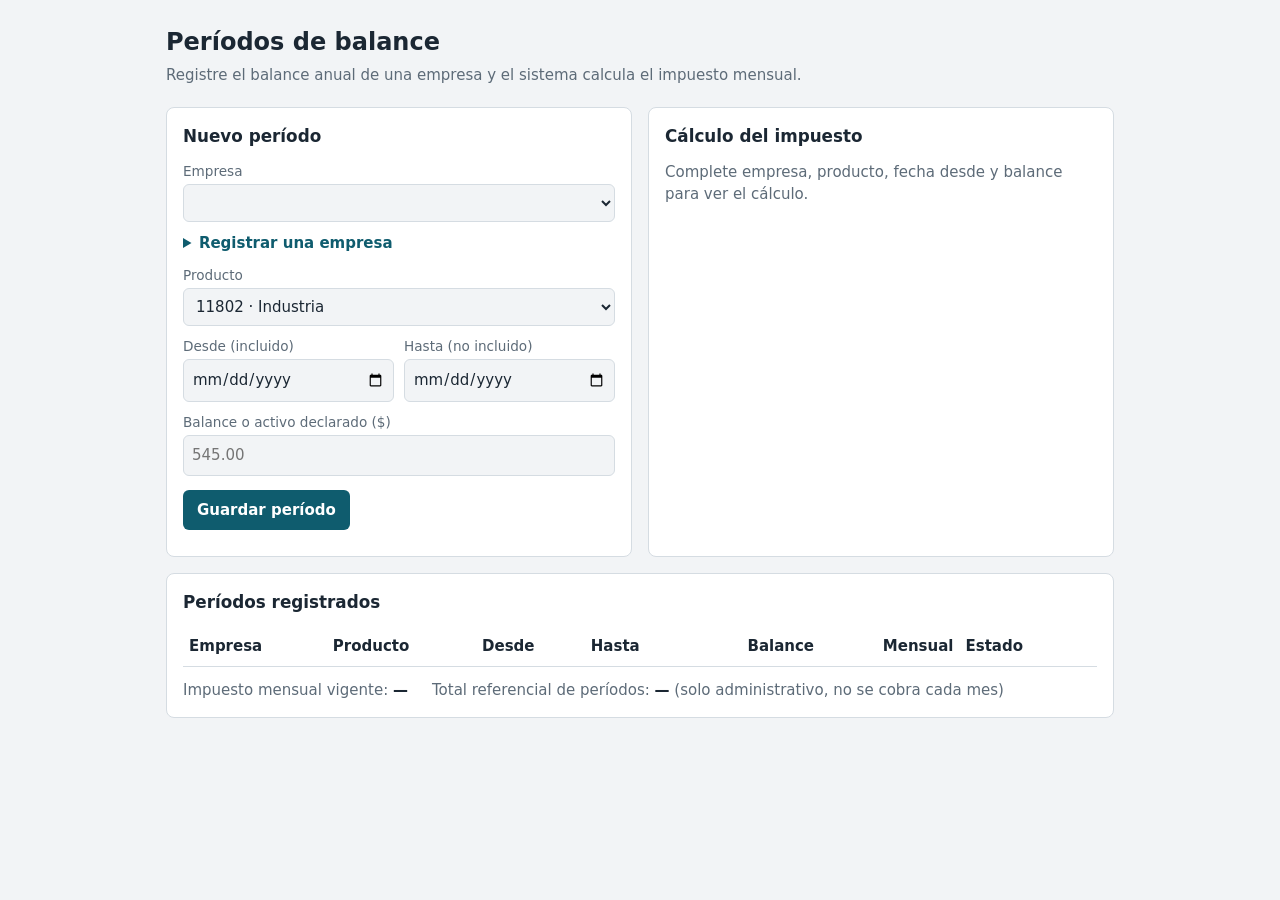
==== periodos.html @ ffd736d4 "Caso_reto_clase" ====
<!DOCTYPE html>
<html lang="es">

<head>
    <meta charset="utf-8">
    <meta name="viewport" content="width=device-width, initial-scale=1">
    <title>Períodos de balance</title>
    <style>
        :root {
            --bg: #f2f4f6;
            --card: #fff;
            --ink: #1b2733;
            --mute: #5d6b78;
            --line: #d5dce2;
            --acc: #0f5c6e;
            --err: #b3261e;
            --ok: #1f7a4d
        }

        @media(prefers-color-scheme:dark) {
            :root {
                --bg: #141b21;
                --card: #1c262e;
                --ink: #e8eef2;
                --mute: #9aa9b5;
                --line: #2f3d48;
                --acc: #5fc0d6;
                --err: #ff8a80;
                --ok: #6fd49b
            }
        }

        * {
            box-sizing: border-box
        }

        body {
            margin: 0;
            background: var(--bg);
            color: var(--ink);
            font: 15px/1.5 "Segoe UI", system-ui, sans-serif
        }

        main {
            max-width: 980px;
            margin: 0 auto;
            padding: 24px 16px 48px
        }

        h1 {
            font-size: 1.5rem;
            margin: 0 0 4px
        }

        p.sub {
            margin: 0 0 20px;
            color: var(--mute)
        }

        .grid {
            display: grid;
            grid-template-columns: 1fr 1fr;
            gap: 16px
        }

        @media(max-width:760px) {
            .grid {
                grid-template-columns: 1fr
            }
        }

        section {
            background: var(--card);
            border: 1px solid var(--line);
            border-radius: 8px;
            padding: 16px
        }

        h2 {
            font-size: 1.05rem;
            margin: 0 0 12px
        }

        label {
            display: block;
            font-size: .85rem;
            color: var(--mute);
            margin: 10px 0 3px
        }

        input,
        select {
            width: 100%;
            padding: 8px;
            border: 1px solid var(--line);
            border-radius: 6px;
            background: var(--bg);
            color: var(--ink);
            font: inherit
        }

        input:focus-visible,
        select:focus-visible,
        button:focus-visible {
            outline: 2px solid var(--acc);
            outline-offset: 1px
        }

        .row {
            display: grid;
            grid-template-columns: 1fr 1fr;
            gap: 10px
        }

        button {
            padding: 9px 14px;
            border: 0;
            border-radius: 6px;
            background: var(--acc);
            color: #fff;
            font: inherit;
            font-weight: 600;
            cursor: pointer;
            margin-top: 14px
        }

        @media(prefers-color-scheme:dark) {
            button {
                color: #0b1a20
            }
        }

        button.sec {
            background: none;
            color: var(--err);
            padding: 2px 6px;
            margin: 0;
            font-weight: 500
        }

        dl {
            margin: 0;
            display: grid;
            grid-template-columns: auto 1fr;
            gap: 4px 14px
        }

        dt {
            color: var(--mute)
        }

        dd {
            margin: 0;
            text-align: right;
            font-variant-numeric: tabular-nums
        }

        .big {
            font-size: 1.9rem;
            font-weight: 700;
            color: var(--acc);
            font-variant-numeric: tabular-nums;
            margin: 8px 0 0
        }

        .msg {
            margin-top: 10px;
            font-weight: 600
        }

        .err {
            color: var(--err)
        }

        .ok {
            color: var(--ok)
        }

        .vacio {
            color: var(--mute)
        }

        summary {
            cursor: pointer;
            color: var(--acc);
            margin-top: 10px;
            font-weight: 600
        }

        table {
            width: 100%;
            border-collapse: collapse;
            font-variant-numeric: tabular-nums
        }

        th,
        td {
            padding: 8px 6px;
            border-bottom: 1px solid var(--line);
            text-align: left
        }

        td.n,
        th.n {
            text-align: right
        }

        .scroll {
            overflow-x: auto
        }

        .tot {
            display: flex;
            gap: 24px;
            flex-wrap: wrap;
            margin-top: 12px;
            color: var(--mute)
        }

        .tot b {
            color: var(--ink)
        }
    </style>
</head>

<body>
    <main>
        <h1>Períodos de balance</h1>
        <p class="sub">Registre el balance anual de una empresa y el sistema calcula el impuesto mensual.</p>

        <div class="grid">
            <section>
                <h2>Nuevo período</h2>
                <label for="cli">Empresa</label><select id="cli"></select>
                <details id="nuevaEmp">
                    <summary>Registrar una empresa</summary>
                    <div class="row">
                        <div><label for="ecod">Código</label><input id="ecod" placeholder="C002"></div>
                        <div><label for="enom">Nombre</label><input id="enom" placeholder="Empresa S.A."></div>
                    </div>
                    <button id="egu" type="button">Guardar empresa</button>
                </details>
                <label for="pro">Producto</label>
                <select id="pro">
                    <option value="11802">11802 · Industria</option>
                    <option value="11801">11801 · Comercio</option>
                </select>
                <div class="row">
                    <div><label for="desde">Desde (incluido)</label><input type="date" id="desde"></div>
                    <div><label for="hasta">Hasta (no incluido)</label><input type="date" id="hasta"></div>
                </div>
                <label for="bal">Balance o activo declarado ($)</label>
                <input type="number" id="bal" min="0" step="0.01" placeholder="545.00">
                <button id="guardar" type="button">Guardar período</button>
                <div id="msg" class="msg" role="status"></div>
            </section>

            <section aria-live="polite">
                <h2>Cálculo del impuesto</h2>
                <div id="calc" class="vacio">Complete empresa, producto, fecha desde y balance para ver el cálculo.
                </div>
            </section>
        </div>

        <section style="margin-top:16px">
            <h2>Períodos registrados</h2>
            <div class="scroll">
                <table>
                    <thead>
                        <tr>
                            <th>Empresa</th>
                            <th>Producto</th>
                            <th>Desde</th>
                            <th>Hasta</th>
                            <th class="n">Balance</th>
                            <th class="n">Mensual</th>
                            <th>Estado</th>
                            <th></th>
                        </tr>
                    </thead>
                    <tbody id="lista"></tbody>
                </table>
            </div>
            <div class="tot">
                <span>Impuesto mensual vigente: <b id="vig">—</b></span>
                <span>Total referencial de períodos: <b id="tot">—</b> (solo administrativo, no se cobra cada
                    mes)</span>
            </div>
        </section>
    </main>

    <script>
        const $ = id => document.getElementById(id);
        const post = (url, body) => fetch(url, { method: 'POST', body: JSON.stringify(body) }).then(r => r.json());
        const money = v => '$' + Number(v).toLocaleString('en-US', { minimumFractionDigits: 2, maximumFractionDigits: 2 });
        const esc = s => String(s ?? '').replace(/[&<>"]/g, c => ({ '&': '&amp;', '<': '&lt;', '>': '&gt;', '"': '&quot;' }[c]));

        async function cargarClientes() {
            const cs = (await (await fetch('/clientes?buscar=')).json()).filter(c => c.tipo === 'empresa');
            $('cli').innerHTML = cs.length
                ? cs.map(c => `<option value="${c.idCliente}">${esc(c.codigo)} · ${esc(c.nombre)}</option>`).join('')
                : '<option value="">No hay empresas registradas</option>';
            if (!cs.length) $('nuevaEmp').open = true;
            calcular();
        }

        async function cargarPeriodos() {
            const ps = await (await fetch('/periodos?buscar=')).json();
            const hoy = new Date().toISOString().slice(0, 10);
            $('lista').innerHTML = ps.length ? ps.map(p => `<tr>
    <td>${esc(p.nombreCliente)}</td><td>${esc(p.nombreProducto)}</td>
    <td>${esc(p.desde)}</td><td>${esc(p.hasta)}</td>
    <td class="n">${money(p.balance)}</td><td class="n">${money(p.precio)}</td>
    <td>${esc(p.estado)}</td>
    <td><button class="sec" type="button" onclick="eliminar(${p.idPeriodo})">Eliminar</button></td></tr>`).join('')
                : '<tr><td colspan="8" class="vacio">Aún no hay períodos. Registre el primero con el formulario.</td></tr>';
            const v = ps.find(p => p.desde <= hoy && hoy < p.hasta);
            $('vig').textContent = v ? money(v.precio) : '—';
            $('tot').textContent = ps.length ? money(ps.reduce((s, p) => s + Number(p.precio), 0)) : '—';
        }

        async function calcular() {
            if (!$('cli').value || !$('desde').value || !$('bal').value) return;
            const r = await post('/periodo/calcular', {
                idCliente: $('cli').value, idProducto: $('pro').value,
                balance: $('bal').value, desde: $('desde').value
            });
            if (r.msg !== 'ok') { $('calc').innerHTML = `<span class="err">${esc(r.msg)}</span>`; return; }
            const t = r.tarifa;
            $('calc').innerHTML = `<dl>
    <dt>Balance</dt><dd>${money($('bal').value)}</dd>
    <dt>Rango aplicado</dt><dd>${money(t.desde)} a ${money(t.hasta)}</dd>
    <dt>Precio base</dt><dd>${money(t.precioBase)}</dd>
    <dt>Adicional por bloque</dt><dd>${money(t.adicional)}</dd>
    <dt>Porcentaje</dt><dd>${t.porcentaje}</dd>
    <dt>Fórmula (${esc(r.formula)})</dt><dd>${esc(r.detalle)}</dd></dl>
    <div class="big">${money(r.precio)} <small style="font-size:.9rem;font-weight:400">por mes</small></div>`;
        }

        async function guardar() {
            const r = await post('/periodo', {
                accion: 'nuevo', idCliente: $('cli').value, idProducto: $('pro').value,
                desde: $('desde').value, hasta: $('hasta').value, balance: $('bal').value
            });
            const ok = r.msg === 'ok';
            $('msg').className = 'msg ' + (ok ? 'ok' : 'err');
            $('msg').textContent = ok ? 'Período guardado.' : r.msg;
            if (ok) { $('bal').value = ''; $('calc').innerHTML = 'Complete los datos para ver el cálculo.'; cargarPeriodos(); }
        }

        async function eliminar(id) {
            if (!confirm('¿Eliminar este período?')) return;
            const r = await post('/periodo', { accion: 'eliminar', idPeriodo: id });
            $('msg').className = 'msg ' + (r.msg === 'ok' ? 'ok' : 'err');
            $('msg').textContent = r.msg === 'ok' ? 'Período eliminado.' : r.msg;
            cargarPeriodos();
        }

        $('desde').addEventListener('change', () => {
            if ($('desde').value && !$('hasta').value)
                $('hasta').value = (+$('desde').value.slice(0, 4) + 1) + $('desde').value.slice(4);
        });
        ['cli', 'pro', 'desde', 'bal'].forEach(id => $(id).addEventListener('input', calcular));
        async function guardarEmpresa() {
            const codigo = $('ecod').value.trim(), nombre = $('enom').value.trim();
            $('msg').className = 'msg err';
            if (!codigo || !nombre) { $('msg').textContent = 'Escriba el código y el nombre de la empresa.'; return; }
            const r = await post('/cliente', { accion: 'nuevo', codigo, nombre, direccion: '', telefono: '', email: '', tipo: 'empresa' });
            const ok = r.msg === 'ok';
            $('msg').className = 'msg ' + (ok ? 'ok' : 'err');
            $('msg').textContent = ok ? 'Empresa registrada.' : r.msg;
            if (ok) { $('ecod').value = ''; $('enom').value = ''; $('nuevaEmp').open = false; cargarClientes(); }
        }
        $('egu').addEventListener('click', guardarEmpresa);
        $('guardar').addEventListener('click', guardar);
        cargarClientes();
        cargarPeriodos();
    </script>
</body>

</html>
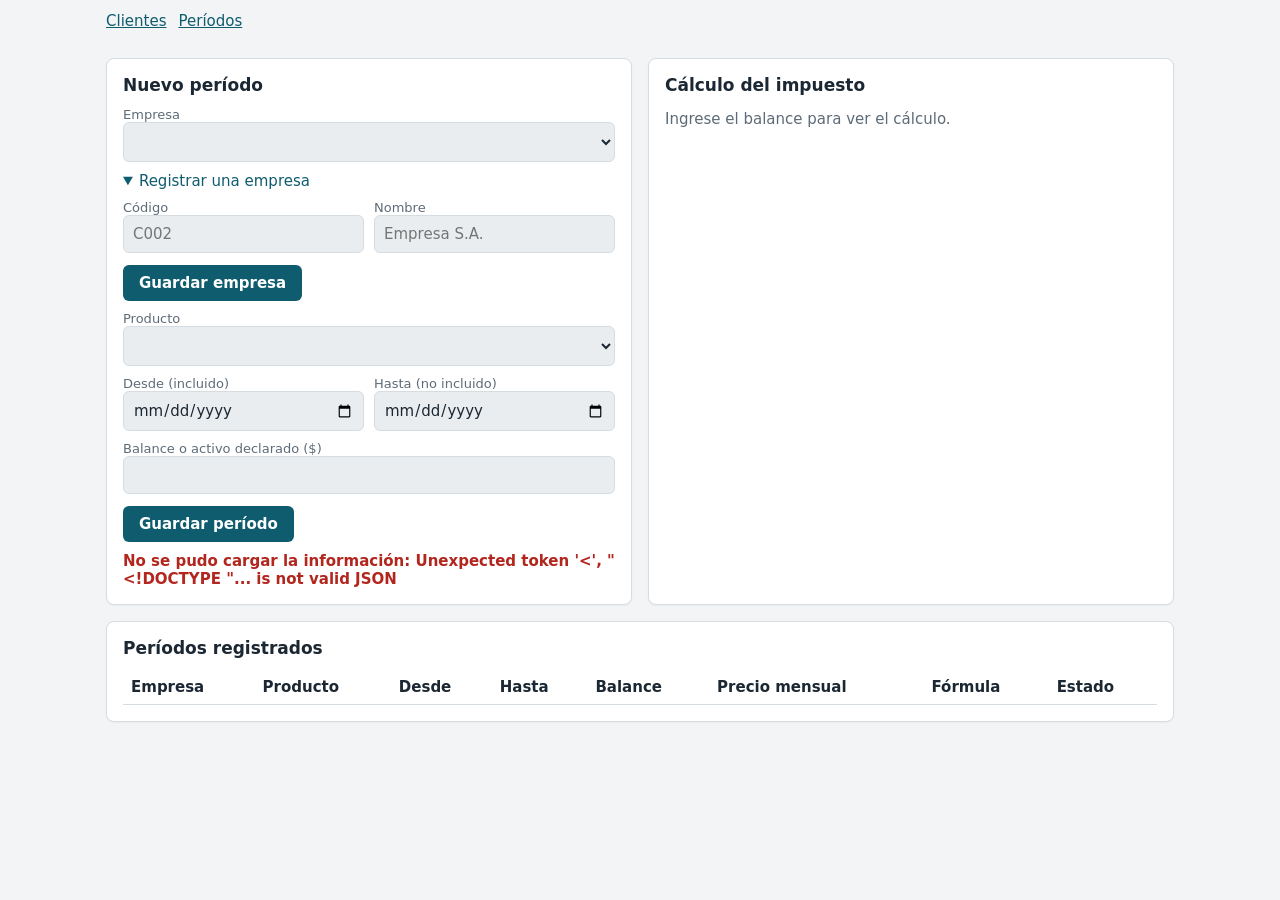
==== commit 53bdfe12: "Sistema de impuestos: periodos, tarifas y calculo" ====
--- a/periodos.html
+++ b/periodos.html
@@ -2,11 +2,13 @@
 <html lang="es">
 
 <head>
-    <meta charset="utf-8">
+    <meta charset="UTF-8">
     <meta name="viewport" content="width=device-width, initial-scale=1">
     <title>Períodos de balance</title>
     <style>
         :root {
+            color-scheme: light;
+            --field: #e9edf0;
             --bg: #f2f4f6;
             --card: #fff;
             --ink: #1b2733;
@@ -17,19 +19,6 @@
             --ok: #1f7a4d
         }
 
-        @media(prefers-color-scheme:dark) {
-            :root {
-                --bg: #141b21;
-                --card: #1c262e;
-                --ink: #e8eef2;
-                --mute: #9aa9b5;
-                --line: #2f3d48;
-                --acc: #5fc0d6;
-                --err: #ff8a80;
-                --ok: #6fd49b
-            }
-        }
-
         * {
             box-sizing: border-box
         }
@@ -38,132 +27,125 @@
             margin: 0;
             background: var(--bg);
             color: var(--ink);
-            font: 15px/1.5 "Segoe UI", system-ui, sans-serif
+            font: 15px system-ui, sans-serif
         }
 
         main {
-            max-width: 980px;
+            max-width: 1100px;
             margin: 0 auto;
-            padding: 24px 16px 48px
-        }
-
-        h1 {
-            font-size: 1.5rem;
-            margin: 0 0 4px
-        }
-
-        p.sub {
-            margin: 0 0 20px;
-            color: var(--mute)
-        }
-
-        .grid {
+            padding: 16px;
             display: grid;
-            grid-template-columns: 1fr 1fr;
-            gap: 16px
-        }
-
-        @media(max-width:760px) {
-            .grid {
-                grid-template-columns: 1fr
-            }
+            gap: 16px;
+            grid-template-columns: 1fr 1fr
+        }
+
+        nav {
+            max-width: 1100px;
+            margin: 0 auto;
+            padding: 12px 16px
+        }
+
+        nav a {
+            color: var(--acc);
+            margin-right: 12px
         }
 
         section {
             background: var(--card);
             border: 1px solid var(--line);
             border-radius: 8px;
-            padding: 16px
+            padding: 16px;
+            box-shadow: 0 1px 2px rgba(0, 0, 0, .04)
+        }
+
+        .ancho {
+            grid-column: 1/-1
         }
 
         h2 {
-            font-size: 1.05rem;
-            margin: 0 0 12px
+            margin: 0 0 12px;
+            font-size: 17px
         }
 
         label {
             display: block;
-            font-size: .85rem;
             color: var(--mute);
-            margin: 10px 0 3px
+            font-size: 13px;
+            margin-top: 10px
         }
 
         input,
         select {
             width: 100%;
-            padding: 8px;
+            padding: 9px;
             border: 1px solid var(--line);
             border-radius: 6px;
-            background: var(--bg);
+            background: var(--field);
             color: var(--ink);
             font: inherit
         }
 
-        input:focus-visible,
-        select:focus-visible,
-        button:focus-visible {
-            outline: 2px solid var(--acc);
-            outline-offset: 1px
-        }
-
-        .row {
+        .fila {
             display: grid;
             grid-template-columns: 1fr 1fr;
             gap: 10px
         }
 
         button {
-            padding: 9px 14px;
+            margin-top: 12px;
+            padding: 9px 16px;
             border: 0;
             border-radius: 6px;
             background: var(--acc);
             color: #fff;
             font: inherit;
             font-weight: 600;
+            cursor: pointer
+        }
+
+        button:focus-visible,
+        input:focus-visible,
+        select:focus-visible {
+            outline: 2px solid var(--acc);
+            outline-offset: 2px
+        }
+
+        summary {
             cursor: pointer;
-            margin-top: 14px
-        }
-
-        @media(prefers-color-scheme:dark) {
-            button {
-                color: #0b1a20
-            }
-        }
-
-        button.sec {
-            background: none;
-            color: var(--err);
-            padding: 2px 6px;
-            margin: 0;
-            font-weight: 500
+            color: var(--acc);
+            margin-top: 10px
         }
 
         dl {
             margin: 0;
             display: grid;
-            grid-template-columns: auto 1fr;
-            gap: 4px 14px
+            grid-template-columns: 1fr auto;
+            gap: 6px 12px
+        }
+
+        dd {
+            margin: 0;
+            text-align: right
         }
 
         dt {
             color: var(--mute)
         }
 
-        dd {
-            margin: 0;
-            text-align: right;
-            font-variant-numeric: tabular-nums
-        }
-
-        .big {
-            font-size: 1.9rem;
+        .precio {
+            font-size: 32px;
             font-weight: 700;
             color: var(--acc);
-            font-variant-numeric: tabular-nums;
-            margin: 8px 0 0
-        }
-
-        .msg {
+            margin-top: 12px
+        }
+
+        .precio small {
+            font-size: 14px;
+            font-weight: 400;
+            color: var(--mute)
+        }
+
+        #msg {
             margin-top: 10px;
             font-weight: 600
         }
@@ -176,95 +158,65 @@
             color: var(--ok)
         }
 
-        .vacio {
-            color: var(--mute)
-        }
-
-        summary {
-            cursor: pointer;
-            color: var(--acc);
-            margin-top: 10px;
-            font-weight: 600
-        }
-
         table {
             width: 100%;
-            border-collapse: collapse;
-            font-variant-numeric: tabular-nums
+            border-collapse: collapse
         }
 
         th,
         td {
-            padding: 8px 6px;
-            border-bottom: 1px solid var(--line);
-            text-align: left
-        }
-
-        td.n,
-        th.n {
-            text-align: right
-        }
-
-        .scroll {
+            text-align: left;
+            padding: 8px;
+            border-bottom: 1px solid var(--line)
+        }
+
+        .tabla {
             overflow-x: auto
         }
 
-        .tot {
-            display: flex;
-            gap: 24px;
-            flex-wrap: wrap;
-            margin-top: 12px;
-            color: var(--mute)
-        }
-
-        .tot b {
-            color: var(--ink)
+        @media(max-width:800px) {
+            main {
+                grid-template-columns: 1fr
+            }
         }
     </style>
 </head>
 
 <body>
+    <nav><a href="/index.html">Clientes</a><a href="/periodos.html">Períodos</a></nav>
     <main>
-        <h1>Períodos de balance</h1>
-        <p class="sub">Registre el balance anual de una empresa y el sistema calcula el impuesto mensual.</p>
-
-        <div class="grid">
-            <section>
-                <h2>Nuevo período</h2>
-                <label for="cli">Empresa</label><select id="cli"></select>
-                <details id="nuevaEmp">
-                    <summary>Registrar una empresa</summary>
-                    <div class="row">
-                        <div><label for="ecod">Código</label><input id="ecod" placeholder="C002"></div>
-                        <div><label for="enom">Nombre</label><input id="enom" placeholder="Empresa S.A."></div>
-                    </div>
-                    <button id="egu" type="button">Guardar empresa</button>
-                </details>
-                <label for="pro">Producto</label>
-                <select id="pro">
-                    <option value="11802">11802 · Industria</option>
-                    <option value="11801">11801 · Comercio</option>
-                </select>
-                <div class="row">
-                    <div><label for="desde">Desde (incluido)</label><input type="date" id="desde"></div>
-                    <div><label for="hasta">Hasta (no incluido)</label><input type="date" id="hasta"></div>
+        <section>
+            <h2>Nuevo período</h2>
+            <label for="cboCliente">Empresa</label>
+            <select id="cboCliente"></select>
+            <details open>
+                <summary>Registrar una empresa</summary>
+                <div class="fila">
+                    <div><label for="txtCodigo">Código</label><input id="txtCodigo" placeholder="C002"></div>
+                    <div><label for="txtNombre">Nombre</label><input id="txtNombre" placeholder="Empresa S.A."></div>
                 </div>
-                <label for="bal">Balance o activo declarado ($)</label>
-                <input type="number" id="bal" min="0" step="0.01" placeholder="545.00">
-                <button id="guardar" type="button">Guardar período</button>
-                <div id="msg" class="msg" role="status"></div>
-            </section>
-
-            <section aria-live="polite">
-                <h2>Cálculo del impuesto</h2>
-                <div id="calc" class="vacio">Complete empresa, producto, fecha desde y balance para ver el cálculo.
-                </div>
-            </section>
-        </div>
-
-        <section style="margin-top:16px">
+                <button type="button" id="btnEmpresa">Guardar empresa</button>
+            </details>
+            <label for="cboProducto">Producto</label>
+            <select id="cboProducto"></select>
+            <div class="fila">
+                <div><label for="txtDesde">Desde (incluido)</label><input type="date" id="txtDesde"></div>
+                <div><label for="txtHasta">Hasta (no incluido)</label><input type="date" id="txtHasta"></div>
+            </div>
+            <label for="txtBalance">Balance o activo declarado ($)</label>
+            <input type="number" step="0.01" min="0.01" id="txtBalance">
+            <button type="button" id="btnGuardar">Guardar período</button>
+            <div id="msg" role="status"></div>
+        </section>
+        <section>
+            <h2>Cálculo del impuesto</h2>
+            <div id="calculo">
+                <p style="color:var(--mute)">Ingrese el balance para ver el cálculo.</p>
+            </div>
+        </section>
+        <section class="ancho">
             <h2>Períodos registrados</h2>
-            <div class="scroll">
+            <div class="tabla">
                 <table>
                     <thead>
                         <tr>
@@ -272,109 +224,94 @@
                             <th>Producto</th>
                             <th>Desde</th>
                             <th>Hasta</th>
-                            <th class="n">Balance</th>
-                            <th class="n">Mensual</th>
+                            <th>Balance</th>
+                            <th>Precio mensual</th>
+                            <th>Fórmula</th>
                             <th>Estado</th>
-                            <th></th>
                         </tr>
                     </thead>
-                    <tbody id="lista"></tbody>
+                    <tbody id="tblPeriodos"></tbody>
                 </table>
-            </div>
-            <div class="tot">
-                <span>Impuesto mensual vigente: <b id="vig">—</b></span>
-                <span>Total referencial de períodos: <b id="tot">—</b> (solo administrativo, no se cobra cada
-                    mes)</span>
             </div>
         </section>
     </main>
-
     <script>
         const $ = id => document.getElementById(id);
-        const post = (url, body) => fetch(url, { method: 'POST', body: JSON.stringify(body) }).then(r => r.json());
-        const money = v => '$' + Number(v).toLocaleString('en-US', { minimumFractionDigits: 2, maximumFractionDigits: 2 });
-        const esc = s => String(s ?? '').replace(/[&<>"]/g, c => ({ '&': '&amp;', '<': '&lt;', '>': '&gt;', '"': '&quot;' }[c]));
-
-        async function cargarClientes() {
-            const cs = (await (await fetch('/clientes?buscar=')).json()).filter(c => c.tipo === 'empresa');
-            $('cli').innerHTML = cs.length
-                ? cs.map(c => `<option value="${c.idCliente}">${esc(c.codigo)} · ${esc(c.nombre)}</option>`).join('')
-                : '<option value="">No hay empresas registradas</option>';
-            if (!cs.length) $('nuevaEmp').open = true;
-            calcular();
-        }
-
+        const usd = v => '$' + Number(v).toLocaleString('en-US', { minimumFractionDigits: 2, maximumFractionDigits: 2 });
+        let temporizador;
+
+        function mensaje(texto, ok) { $('msg').textContent = texto; $('msg').className = ok ? 'ok' : 'err'; }
+
+        async function cargarEmpresas(seleccionar) {
+            const lista = (await (await fetch('/clientes?buscar=')).json()).filter(c => c.tipo === 'empresa');
+            $('cboCliente').replaceChildren();
+            lista.forEach(c => $('cboCliente').add(new Option(`${c.codigo} · ${c.nombre}`, c.idCliente)));
+            if (seleccionar) $('cboCliente').value = seleccionar;
+        }
+        async function cargarProductos() {
+            const r = await fetch('/productos');
+            const lista = await r.json();
+            if (!Array.isArray(lista)) throw new Error(lista.msg || 'No se pudieron cargar los productos');
+            $('cboProducto').replaceChildren(new Option('Seleccione el producto...', ''));
+            lista.forEach(p => $('cboProducto').add(new Option(`${p.idProducto} · ${p.nombre.replace('Impuesto a las Actividades Económicas ', '')}`, p.idProducto)));
+        }
         async function cargarPeriodos() {
-            const ps = await (await fetch('/periodos?buscar=')).json();
-            const hoy = new Date().toISOString().slice(0, 10);
-            $('lista').innerHTML = ps.length ? ps.map(p => `<tr>
-    <td>${esc(p.nombreCliente)}</td><td>${esc(p.nombreProducto)}</td>
-    <td>${esc(p.desde)}</td><td>${esc(p.hasta)}</td>
-    <td class="n">${money(p.balance)}</td><td class="n">${money(p.precio)}</td>
-    <td>${esc(p.estado)}</td>
-    <td><button class="sec" type="button" onclick="eliminar(${p.idPeriodo})">Eliminar</button></td></tr>`).join('')
-                : '<tr><td colspan="8" class="vacio">Aún no hay períodos. Registre el primero con el formulario.</td></tr>';
-            const v = ps.find(p => p.desde <= hoy && hoy < p.hasta);
-            $('vig').textContent = v ? money(v.precio) : '—';
-            $('tot').textContent = ps.length ? money(ps.reduce((s, p) => s + Number(p.precio), 0)) : '—';
-        }
-
-        async function calcular() {
-            if (!$('cli').value || !$('desde').value || !$('bal').value) return;
-            const r = await post('/periodo/calcular', {
-                idCliente: $('cli').value, idProducto: $('pro').value,
-                balance: $('bal').value, desde: $('desde').value
+            const tbody = $('tblPeriodos'); tbody.replaceChildren();
+            const filas = await (await fetch('/periodos')).json();
+            filas.forEach(p => {
+                const tr = document.createElement('tr');
+                [p.nombreCliente, p.idProducto, p.desde, p.hasta, usd(p.balance), usd(p.precio), `${p.formula}: ${p.detalleCalculo}`, p.estado]
+                    .forEach(t => { const td = document.createElement('td'); td.textContent = t; tr.appendChild(td); });
+                tbody.appendChild(tr);
             });
-            if (r.msg !== 'ok') { $('calc').innerHTML = `<span class="err">${esc(r.msg)}</span>`; return; }
-            const t = r.tarifa;
-            $('calc').innerHTML = `<dl>
-    <dt>Balance</dt><dd>${money($('bal').value)}</dd>
-    <dt>Rango aplicado</dt><dd>${money(t.desde)} a ${money(t.hasta)}</dd>
-    <dt>Precio base</dt><dd>${money(t.precioBase)}</dd>
-    <dt>Adicional por bloque</dt><dd>${money(t.adicional)}</dd>
-    <dt>Porcentaje</dt><dd>${t.porcentaje}</dd>
-    <dt>Fórmula (${esc(r.formula)})</dt><dd>${esc(r.detalle)}</dd></dl>
-    <div class="big">${money(r.precio)} <small style="font-size:.9rem;font-weight:400">por mes</small></div>`;
-        }
-
-        async function guardar() {
-            const r = await post('/periodo', {
-                accion: 'nuevo', idCliente: $('cli').value, idProducto: $('pro').value,
-                desde: $('desde').value, hasta: $('hasta').value, balance: $('bal').value
+        }
+        function vistaPrevia() {
+            clearTimeout(temporizador);
+            temporizador = setTimeout(async () => {
+                const box = $('calculo');
+                if (!$('txtBalance').value) { box.textContent = 'Ingrese el balance para ver el cálculo.'; return; }
+                const q = new URLSearchParams({ idProducto: $('cboProducto').value, balance: $('txtBalance').value, desde: $('txtDesde').value });
+                const r = await (await fetch('/calcular?' + q)).json();
+                box.replaceChildren();
+                if (r.msg !== 'ok') { const p = document.createElement('p'); p.className = 'err'; p.textContent = r.msg; box.appendChild(p); return; }
+                const d = r.detalle, dl = document.createElement('dl');
+                [['Balance', usd(d.balance)], ['Rango aplicado', d.rango.split(' a ').map(usd).join(' a ')], ['Precio base', usd(d.precioBase)],
+                ['Adicional por bloque', usd(d.adicional)], ['Porcentaje', Number(d.porcentaje)], [`Fórmula (${d.formula})`, d.detalleCalculo]]
+                    .forEach(([k, v]) => { const a = document.createElement('dt'), b = document.createElement('dd'); a.textContent = k; b.textContent = v; dl.append(a, b); });
+                const precio = document.createElement('div');
+                precio.className = 'precio'; precio.append(usd(d.precioMostrado) + ' ');
+                const por = document.createElement('small'); por.textContent = 'por mes'; precio.appendChild(por);
+                box.append(dl, precio);
+            }, 250);
+        }
+        async function enviar(url, datos) {
+            const r = await fetch(url, { method: 'POST', headers: { 'Content-Type': 'application/json' }, body: JSON.stringify(datos) });
+            return (await r.json()).msg;
+        }
+        $('btnGuardar').addEventListener('click', async () => {
+            const msg = await enviar('/periodo', {
+                idCliente: $('cboCliente').value, idProducto: $('cboProducto').value,
+                desde: $('txtDesde').value, hasta: $('txtHasta').value, balance: $('txtBalance').value
             });
-            const ok = r.msg === 'ok';
-            $('msg').className = 'msg ' + (ok ? 'ok' : 'err');
-            $('msg').textContent = ok ? 'Período guardado.' : r.msg;
-            if (ok) { $('bal').value = ''; $('calc').innerHTML = 'Complete los datos para ver el cálculo.'; cargarPeriodos(); }
-        }
-
-        async function eliminar(id) {
-            if (!confirm('¿Eliminar este período?')) return;
-            const r = await post('/periodo', { accion: 'eliminar', idPeriodo: id });
-            $('msg').className = 'msg ' + (r.msg === 'ok' ? 'ok' : 'err');
-            $('msg').textContent = r.msg === 'ok' ? 'Período eliminado.' : r.msg;
-            cargarPeriodos();
-        }
-
-        $('desde').addEventListener('change', () => {
-            if ($('desde').value && !$('hasta').value)
-                $('hasta').value = (+$('desde').value.slice(0, 4) + 1) + $('desde').value.slice(4);
+            if (msg === 'ok') { mensaje('Período guardado.', true); cargarPeriodos(); } else mensaje(msg, false);
         });
-        ['cli', 'pro', 'desde', 'bal'].forEach(id => $(id).addEventListener('input', calcular));
-        async function guardarEmpresa() {
-            const codigo = $('ecod').value.trim(), nombre = $('enom').value.trim();
-            $('msg').className = 'msg err';
-            if (!codigo || !nombre) { $('msg').textContent = 'Escriba el código y el nombre de la empresa.'; return; }
-            const r = await post('/cliente', { accion: 'nuevo', codigo, nombre, direccion: '', telefono: '', email: '', tipo: 'empresa' });
-            const ok = r.msg === 'ok';
-            $('msg').className = 'msg ' + (ok ? 'ok' : 'err');
-            $('msg').textContent = ok ? 'Empresa registrada.' : r.msg;
-            if (ok) { $('ecod').value = ''; $('enom').value = ''; $('nuevaEmp').open = false; cargarClientes(); }
-        }
-        $('egu').addEventListener('click', guardarEmpresa);
-        $('guardar').addEventListener('click', guardar);
-        cargarClientes();
-        cargarPeriodos();
+        $('btnEmpresa').addEventListener('click', async () => {
+            const msg = await enviar('/cliente', {
+                accion: 'nuevo', codigo: $('txtCodigo').value, nombre: $('txtNombre').value,
+                direccion: '', telefono: '', email: '', tipo: 'empresa', idCliente: ''
+            });
+            if (msg !== 'ok') { mensaje(msg, false); return; }
+            mensaje('Empresa registrada.', true);
+            $('txtCodigo').value = $('txtNombre').value = '';
+            await cargarEmpresas();
+            $('cboCliente').selectedIndex = $('cboCliente').options.length - 1;
+        });
+        ['txtBalance', 'txtDesde'].forEach(id => $(id).addEventListener('input', vistaPrevia));
+        $('cboProducto').addEventListener('change', vistaPrevia);
+        (async () => {
+            try { await cargarEmpresas(); await cargarProductos(); await cargarPeriodos(); }
+            catch (e) { mensaje('No se pudo cargar la información: ' + e.message, false); }
+        })();
     </script>
 </body>
 
